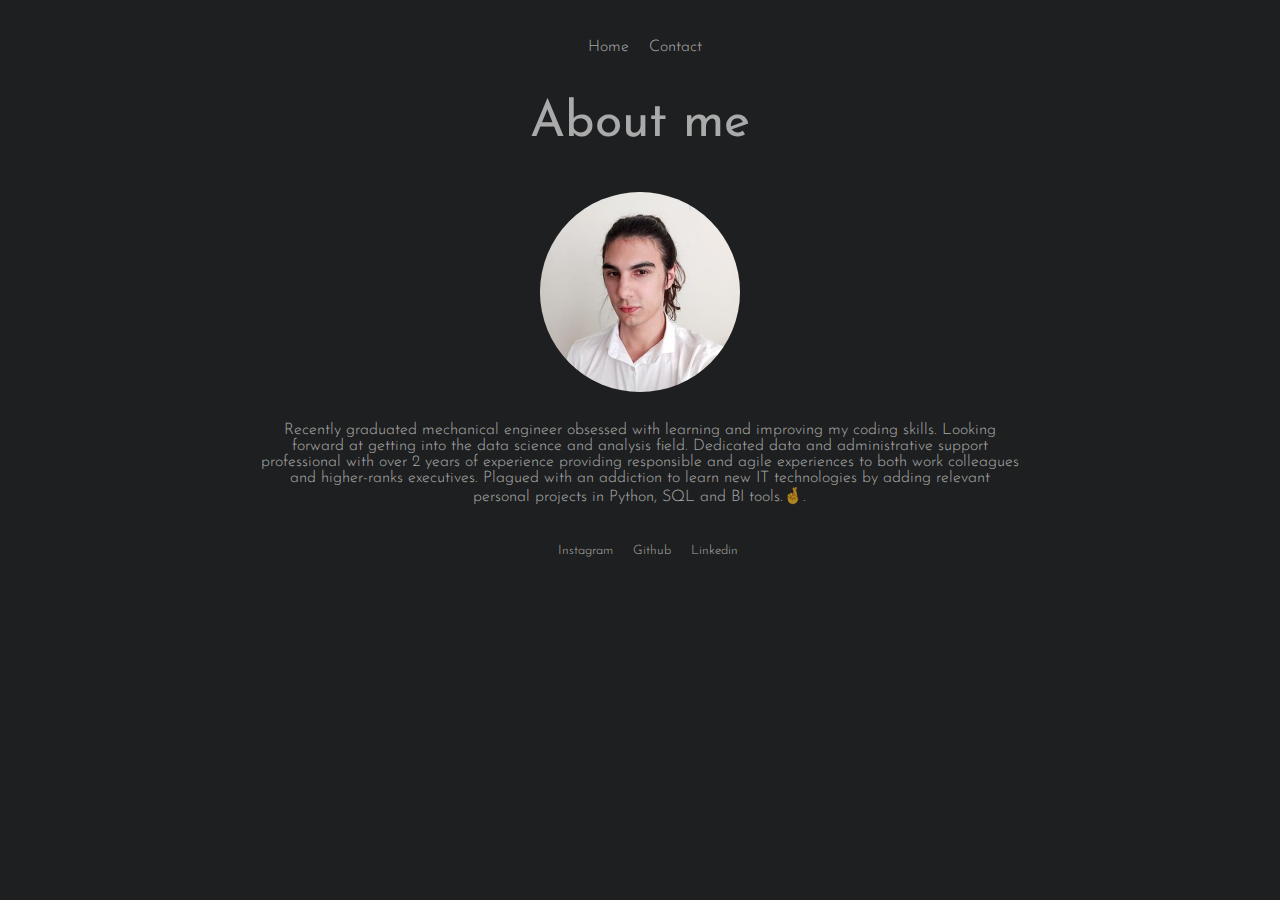
==== src/pages/about.html @ f3be98b3 "added HTML files" ====
<!doctype html>
<html lang="en">

<head>
    <meta charset="UTF-8">
    <meta name ='viewport' content="width=device-width, initial-scale=1">
    <title>About me</title>
    <link rel="stylesheet" href="../styles.css">
</head>
<body>

    <header>
        <ul>
            <a href="../../index.html"><li>Home</li></a>
            <a href="contact.html"><li>Contact</li></a>
        </ul>
    </header>


    <section>

        <h2 class = "subtitle">About me</h2>

            <div class = "about-me">
                <img src="../images/jonas photo.jpg" alt="jonas-headshot">
                <p>Recently graduated mechanical engineer obsessed with learning and improving my coding skills.
                    Looking forward at getting into the data science and analysis field. Dedicated data and administrative support professional with over 2 years of experience providing responsible and agile experiences to both work colleagues and higher-ranks executives. Plagued with an addiction to learn new IT technologies 
                    by adding relevant personal projects in Python, 
                    SQL and BI tools.🤞.</p>
            </div>
        
    </section>
    

    <footer class = "sub-pages-footer">
        <ul>
            <a href="https://www.instagram.com/ang.ski/" target="_blank"> <li>Instagram</li> </a>
            <a href="https://github.com/Angjon" target="_blank"> <li>Github</li> </a>
            <a href="https://www.linkedin.com/in/jonas-angulski-71096b219/" target="_blank"> <li>Linkedin</li> </a>
        </ul>
    </footer>

</body>
</html>
---- src/styles.css ----
@import url('https://fonts.googleapis.com/css2?family=Josefin+Sans:wght@100;300;400;500&display=swap');

body {
    background-color: #1e1f20;
    color:#ffffff9f;
    font-family: 'Josefin Sans', sans-serif;
    font-weight: 300;
}

li {
    list-style: none;
    margin: 5px 10px;
}

h1 { 
    font-size: 90px;
    font-weight: 400;
    margin: 0;
}

section {
    display: flex;
    flex-direction: column;
    align-items: center;
}

h2 {
     margin: 3px;
     font-weight: 200;
     text-align: center;
}

h3 {
    margin: 0;
}

.subtitle {
    font-size: 50px;
    font-weight: 400;
    margin-top: 15px;
}

.work-details {
    width: 50%;
}

.work-details td {
    padding: 30px;
    font-size: small;
}

a:hover {
    color: #c58282;
}


.section-intro {
    text-align: center;
    margin-top: 15vh;
}

.light-text {
    font-weight: 100;
}

header ul {
    display: flex;
    padding: 10px 10px 50px 20px;
}

header {
    display:flex;
    justify-content: center;
    height: 75px
}

.socials {
    width: 50px;
    height: 200px;
    background-color: #860b0b;
    border-radius: 30px 0 0 30px;
    position: fixed;
    right: 0;
    top: 15vh;
}

@media only screen and (max-width: 300px) {
    .socials {
        display: none;
    }

}

.social {
    width: 100px;
    height: 33%;
}

.wave {
    fill: rgb(0, 0, 0);
    width: 100vw;
    height: 46vh;
    position: fixed;
    bottom: 0;
    left: 0;
}

.social svg {
    fill: black;

}

footer {
    display: flex;
    position: fixed;
    bottom: 0px;
    left: 0px;
    justify-content: center;
    width: 100vw;
    font-size: small;
    flex-direction: column;
    align-items: center;
}

.about-me {
    width: 60%;
    text-align: center;
}

.about-me img {
    border-radius: 50%;
    height: 200px;
    margin: 40px 10px 10px 10px;
}

.options {
    display: flex;
}

.options a {
    margin: 20px 10px;
}

a {
    text-decoration: none;
    color:#ffffff9f;
}

footer ul {
    padding: 5px;
    display: flex;
}


@media only screen and (max-width: 600px) {
    .work-details {
        width: 80%;

    }

    .work-details td {

        padding: 5px;
    }
}

.sub-pages-footer {
    position: relative;
}

/*Stack pages*/

.stacks h3 {
    display: flex;
    flex-direction: column;
    align-items: center;
    font-weight: 300;
    font-size: medium;
    padding: 3px;
}

/*contact pages*/

.form-submit {

    width: 50%;
}

.form-submit form {
    width: 100%;
}

.form-submit .form-row {
    display: flex;
    justify-content: space-between;
}

.form-row .form-control {
    width: 50%;
    font-size: 10px;
    padding: 5px;
    font-family: 'Josefin Sans', sans-serif;
}

.form-row .form-control:focus, 
.form-submit textarea:focus {

    outline: 0;
    background-color: rgb(212, 168, 168);
}

textarea {
    font-family: 'Josefin Sans', sans-serif;
    width: 100%;
    padding: 0;
    resize: none;
    font-size: 10px;
    margin-top: 5px;
    padding: 8px 0;
}

form button {

    width: 100%;
    background-color: #49cf6b;
    padding: 3px;
    font-family: 'Josefin Sans', sans-serif;
    border: none;
    font-size: 12px;
}

@media only screen and (max-width: 600px) {

    .form-submit {
        width: 80%;
    }

    .form-submit .form-row {
        display: flex;
        flex-direction: column;
        width: 100%;
    }

    .form-row .form-control {
        width: 100%;
        margin-top: 5px;
    }
}
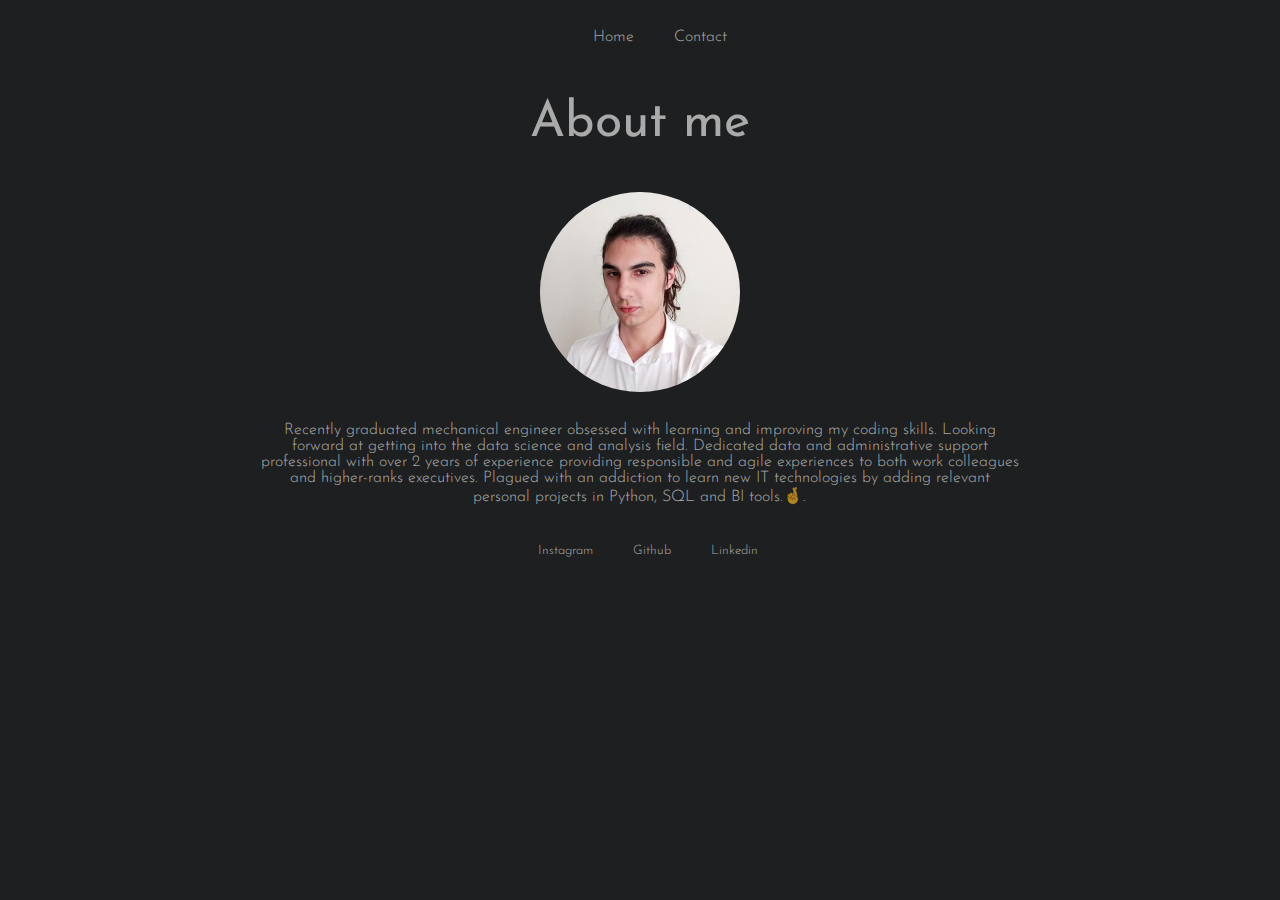
==== commit 7a3d1534: "new hovering styling" ====
--- a/src/pages/about.html
+++ b/src/pages/about.html
@@ -9,7 +9,7 @@
 </head>
 <body>
 
-    <header>
+    <header class = "header-hover">
         <ul>
             <a href="../../index.html"><li>Home</li></a>
             <a href="contact.html"><li>Contact</li></a>
--- a/src/styles.css
+++ b/src/styles.css
@@ -53,6 +53,27 @@
     color: #c58282;
 }
 
+a:not(.socials-tag) {
+    position: relative;
+    padding: 0 10px;
+}
+
+a:not(.socials-tag)::after {
+    content: "";
+    position: absolute;
+    background-color: #c58282;
+    height: 3px;
+    width: 0;
+    left: 0;
+    bottom: -3px;
+    transition: 0.3s;
+}
+
+a:hover::after {
+    width: 100%;
+    color: #c58282;
+
+}
 
 .section-intro {
     text-align: center;
@@ -65,7 +86,24 @@
 
 header ul {
     display: flex;
-    padding: 10px 10px 50px 20px;
+    position: relative;
+}
+
+
+.header-hover a::after {
+    content: "";
+    position: absolute;
+    background-color: #c58282;
+    height: 3px;
+    width: 0;
+    left: 0;
+    bottom: 20px;
+    transition: 0.3s;
+}
+
+.header-hover a:hover::after {
+    width: 100%;
+    color: #c58282;
 }
 
 header {
@@ -110,6 +148,11 @@
 
 }
 
+.social a {
+    text-decoration: none;
+
+}
+
 footer {
     display: flex;
     position: fixed;
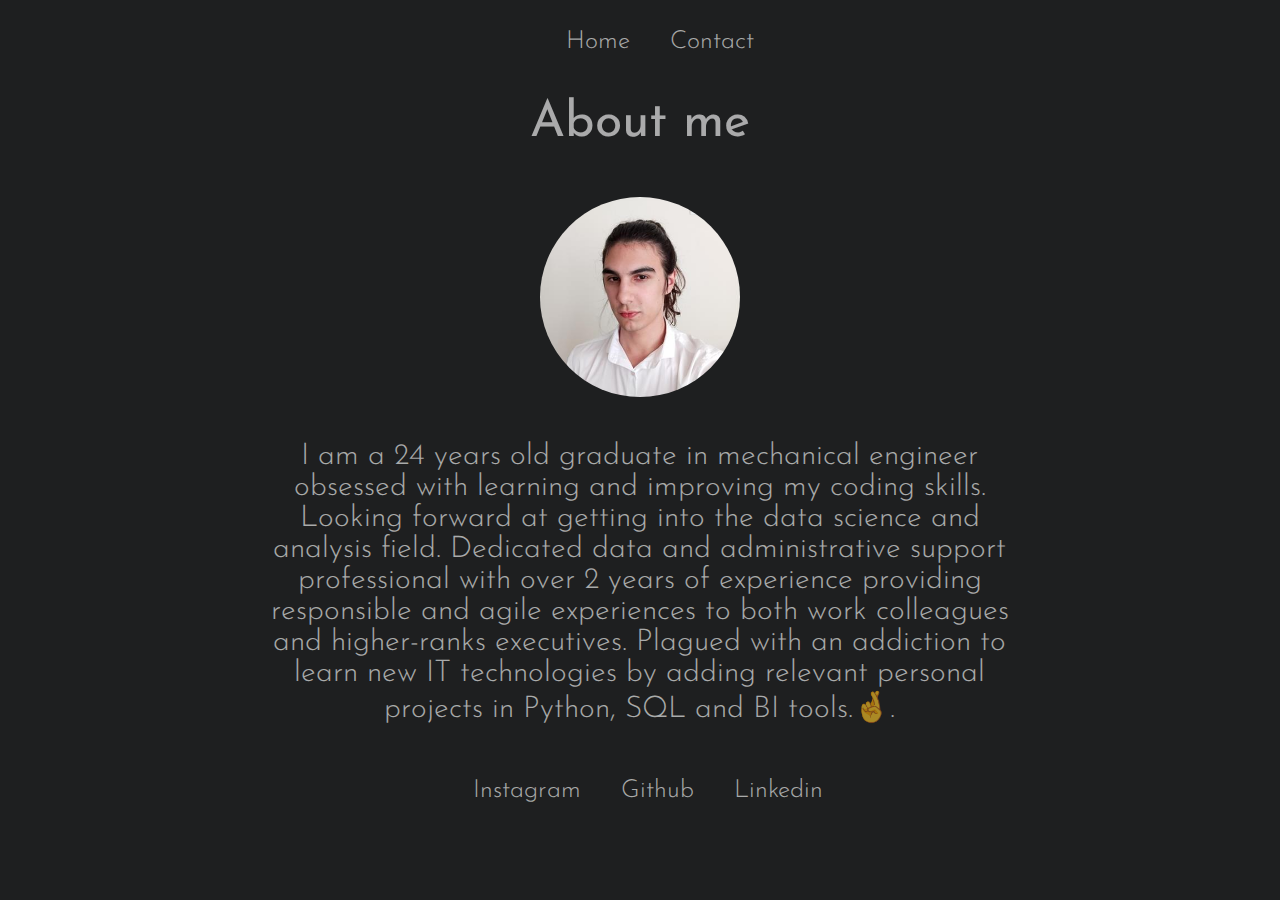
==== commit 6294d943: "new about section" ====
--- a/src/pages/about.html
+++ b/src/pages/about.html
@@ -23,7 +23,7 @@
 
             <div class = "about-me">
                 <img src="../images/jonas photo.jpg" alt="jonas-headshot">
-                <p>Recently graduated mechanical engineer obsessed with learning and improving my coding skills.
+                <p>I am a 24 years old graduate in mechanical engineer obsessed with learning and improving my coding skills.
                     Looking forward at getting into the data science and analysis field. Dedicated data and administrative support professional with over 2 years of experience providing responsible and agile experiences to both work colleagues and higher-ranks executives. Plagued with an addiction to learn new IT technologies 
                     by adding relevant personal projects in Python, 
                     SQL and BI tools.🤞.</p>
--- a/src/styles.css
+++ b/src/styles.css
@@ -10,14 +10,21 @@
 li {
     list-style: none;
     margin: 5px 10px;
+    font-size: 25px;
 }
 
 h1 { 
-    font-size: 90px;
+    font-size: 150px;
     font-weight: 400;
     margin: 0;
 }
 
+.section-intro h4 {
+    font-weight: 200;
+    font-size: 45px;
+    margin-top: 0;
+}
+
 section {
     display: flex;
     flex-direction: column;
@@ -25,13 +32,15 @@
 }
 
 h2 {
-     margin: 3px;
+     margin: 8px;
      font-weight: 200;
+     font-size: 30px;
      text-align: center;
 }
 
 h3 {
     margin: 0;
+    font-size: 20px;
 }
 
 .subtitle {
@@ -97,7 +106,7 @@
     height: 3px;
     width: 0;
     left: 0;
-    bottom: 20px;
+    bottom: 12px;
     transition: 0.3s;
 }
 
@@ -113,8 +122,8 @@
 }
 
 .socials {
-    width: 50px;
-    height: 200px;
+    width: 100px;
+    height: 300px;
     background-color: #860b0b;
     border-radius: 30px 0 0 30px;
     position: fixed;
@@ -127,6 +136,15 @@
         display: none;
     }
 
+}
+
+table p {
+    font-size: 15px;
+}
+
+table a{
+    font-size: 12px;
+    font-weight: 500;
 }
 
 .social {
@@ -150,7 +168,6 @@
 
 .social a {
     text-decoration: none;
-
 }
 
 footer {
@@ -176,6 +193,11 @@
     margin: 40px 10px 10px 10px;
 }
 
+.about-me p {
+    font-size: 30px;
+
+}
+
 .options {
     display: flex;
 }
@@ -218,7 +240,7 @@
     flex-direction: column;
     align-items: center;
     font-weight: 300;
-    font-size: medium;
+    font-size: 40px;
     padding: 3px;
 }
 
@@ -240,7 +262,7 @@
 
 .form-row .form-control {
     width: 50%;
-    font-size: 10px;
+    font-size: 20px;
     padding: 5px;
     font-family: 'Josefin Sans', sans-serif;
 }
@@ -257,7 +279,7 @@
     width: 100%;
     padding: 0;
     resize: none;
-    font-size: 10px;
+    font-size: 20px;
     margin-top: 5px;
     padding: 8px 0;
 }
@@ -269,7 +291,7 @@
     padding: 3px;
     font-family: 'Josefin Sans', sans-serif;
     border: none;
-    font-size: 12px;
+    font-size: 20px;
 }
 
 @media only screen and (max-width: 600px) {
